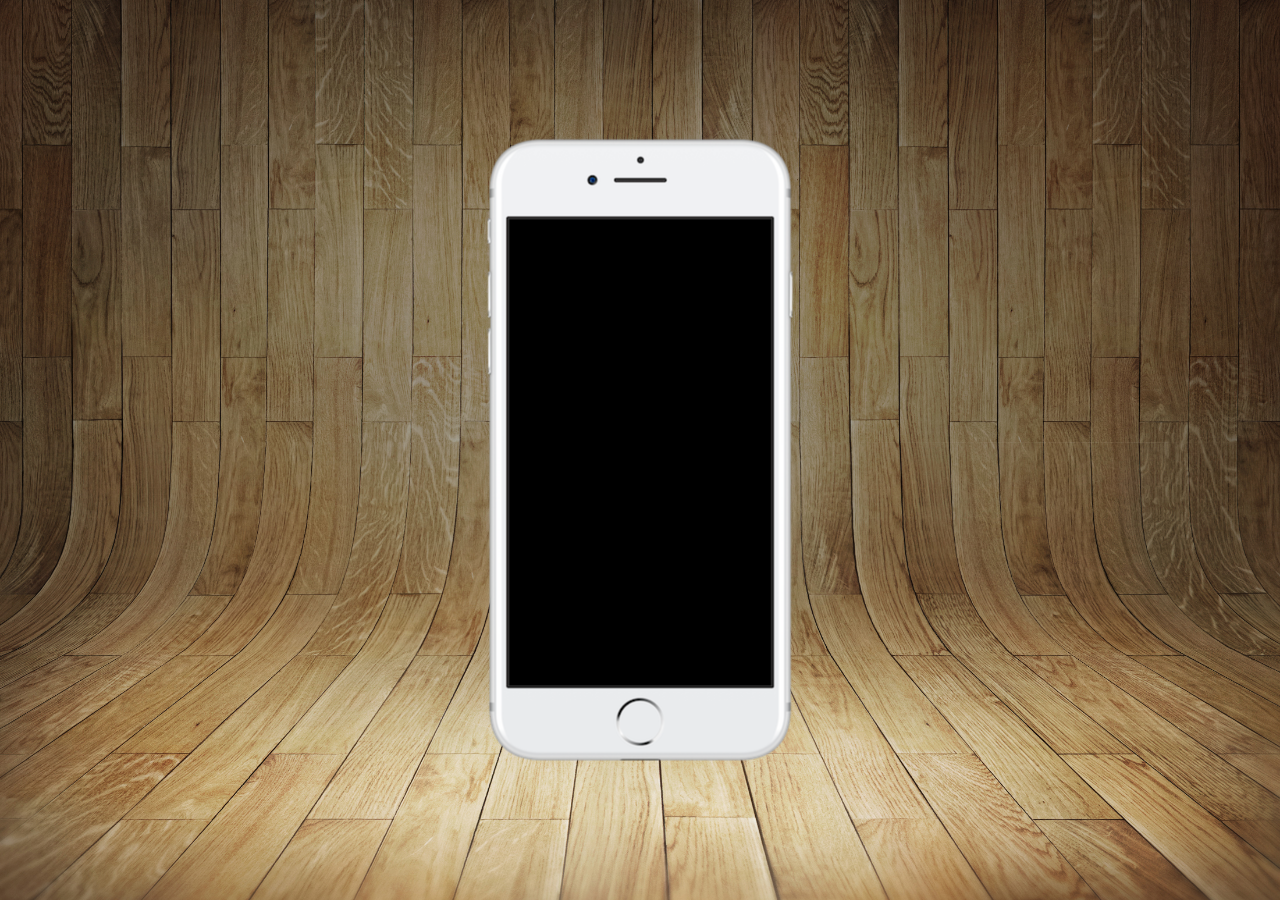
==== index.html @ 2ec743eb "projeto social" ====
<!DOCTYPE html>
<html lang="pt-br">
<head>
    <meta charset="UTF-8">
    <meta name="viewport" content="width=device-width, initial-scale=1.0">
    <title>Projeto Social</title>
    <link rel="shortcut icon" href="favicon.ico" type="image/x-icon">
    <link rel="stylesheet" href="estilo/style.css">
</head>
<body>
    <main>
        <section id="telefone">
            
        </section>
        <section id="redes-socias">

        </section>
    </main>
</body>
</html>
---- estilo/style.css ----
@charset "UTF-8";

*{
    margin: 0px;
    padding: 0px;
    font-family: Arial, Helvetica, sans-serif;
}
html, body{
    height: 100vh;
    width: 100vw;
}

body{
     background:url('../imagens/fundo-madeira.jpg') no-repeat top center;
     background-size: cover;
     background-attachment: fixed;
}
main{
    height: 100vh;
    position: relative;
    background-color: ;
}

section#telefone{
    position: absolute;
    top: 50%;
    left: 50%;
    transform: translate(-50%, -50%);


    height: 627px;
    width: 311px;
    background:url(../imagens/frame-iphone.png) no-repeat;
}
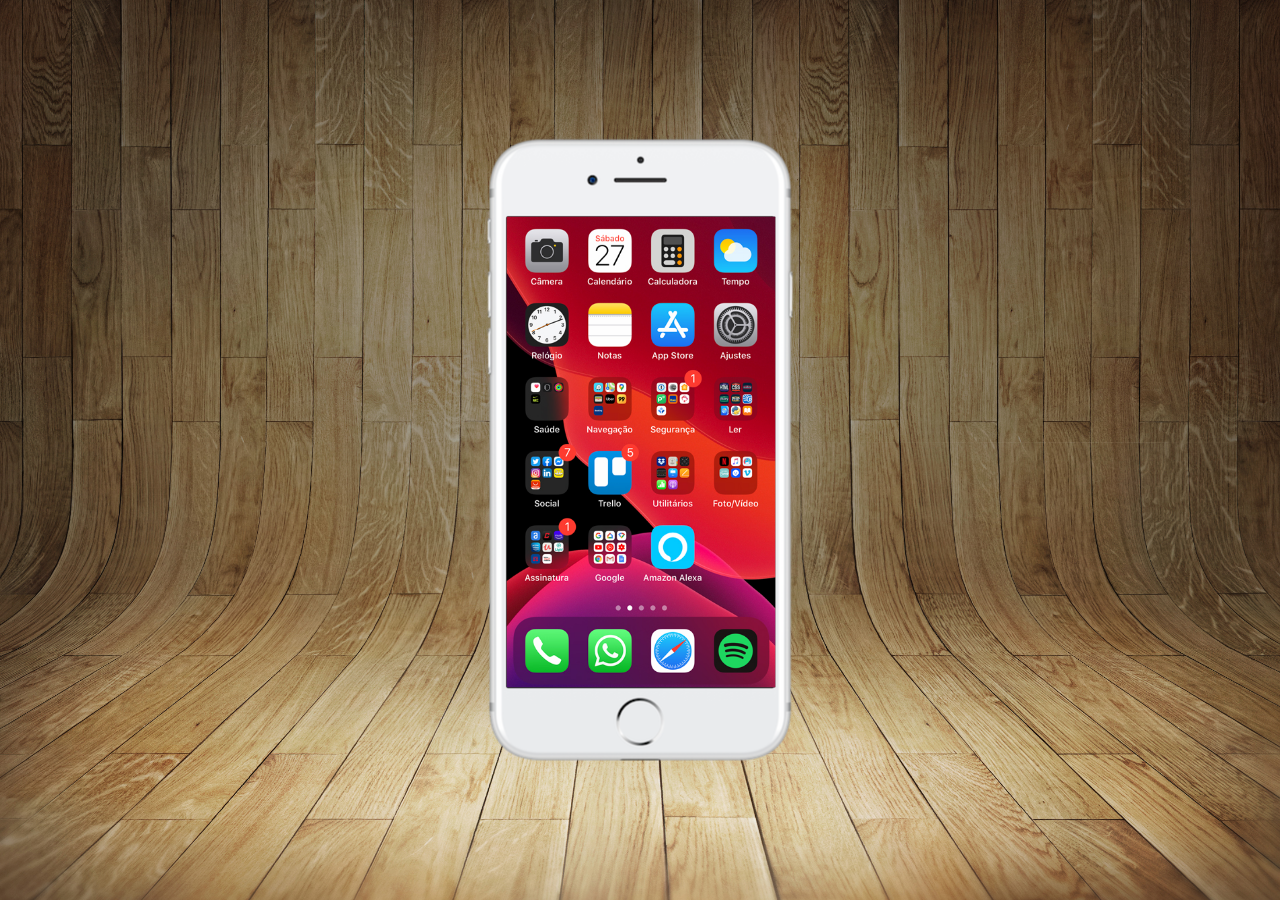
==== commit 1e90de72: "criação da tela home" ====
--- a/index.html
+++ b/index.html
@@ -10,7 +10,7 @@
 <body>
     <main>
         <section id="telefone">
-            
+            <iframe src="home.html" frameborder="0" name="tela" id="tela"></iframe>
         </section>
         <section id="redes-socias">
 
--- a/estilo/style.css
+++ b/estilo/style.css
@@ -31,4 +31,12 @@
     height: 627px;
     width: 311px;
     background:url(../imagens/frame-iphone.png) no-repeat;
+}
+
+#tela{
+    position: relative;
+    top: 80px;
+    left: 22px;
+    width: 269px;
+    height:471px;
 }
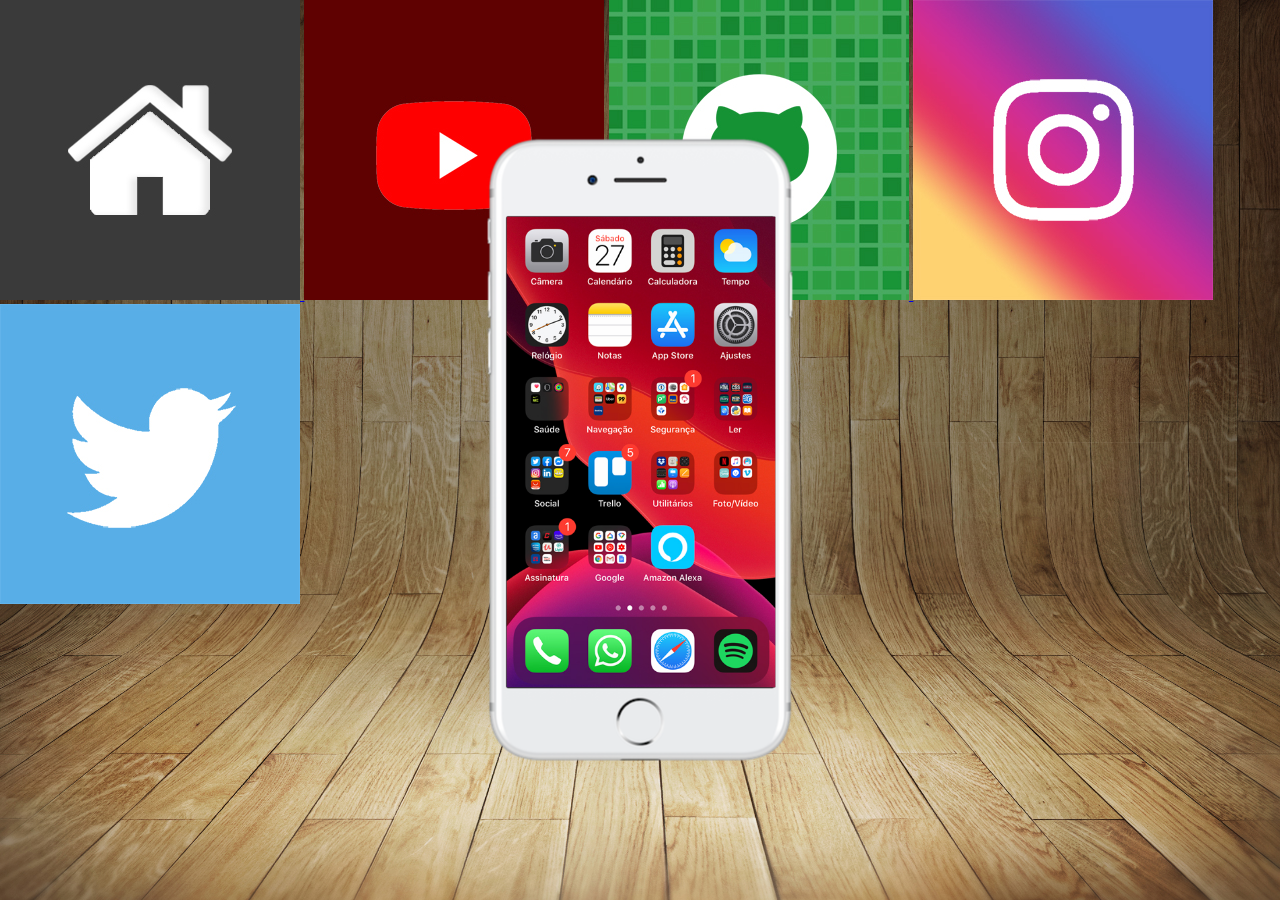
==== commit 22cde20f: "up" ====
--- a/index.html
+++ b/index.html
@@ -10,10 +10,22 @@
 <body>
     <main>
         <section id="telefone">
-            <iframe src="home.html" frameborder="0" name="tela" id="tela"></iframe>
+            <iframe src="home.html" frameborder="0" name="tela" id="tela">
+                <p>navegador não compatível</p>
+            </iframe>
         </section>
         <section id="redes-socias">
-
+            <a href="#" target="tela"><img src="imagens/logo-home.jpg" alt="home"> </a>
+            <a href="#" target="tela"> <img src="imagens/logo-youtube.jpg" alt="YouTube"></a>
+            <a href="#" target="tela">
+                <img src="imagens/logo-github.jpg" alt="GitHub">
+            </a>
+            <a href="#" target="tela">
+                <img src="imagens/logo-instagram.jpg" alt="Instagram">
+            </a>
+            <a href="#" target="tela">
+                <img src="imagens/logo-twitter.jpg" alt="twiter">
+            </a>
         </section>
     </main>
 </body>
--- a/estilo/style.css
+++ b/estilo/style.css
@@ -39,4 +39,9 @@
     left: 22px;
     width: 269px;
     height:471px;
+}
+section#redes-sociais img{
+    width: 20%;
+    margin: 10px;
+    border-radius: 50%;
 }
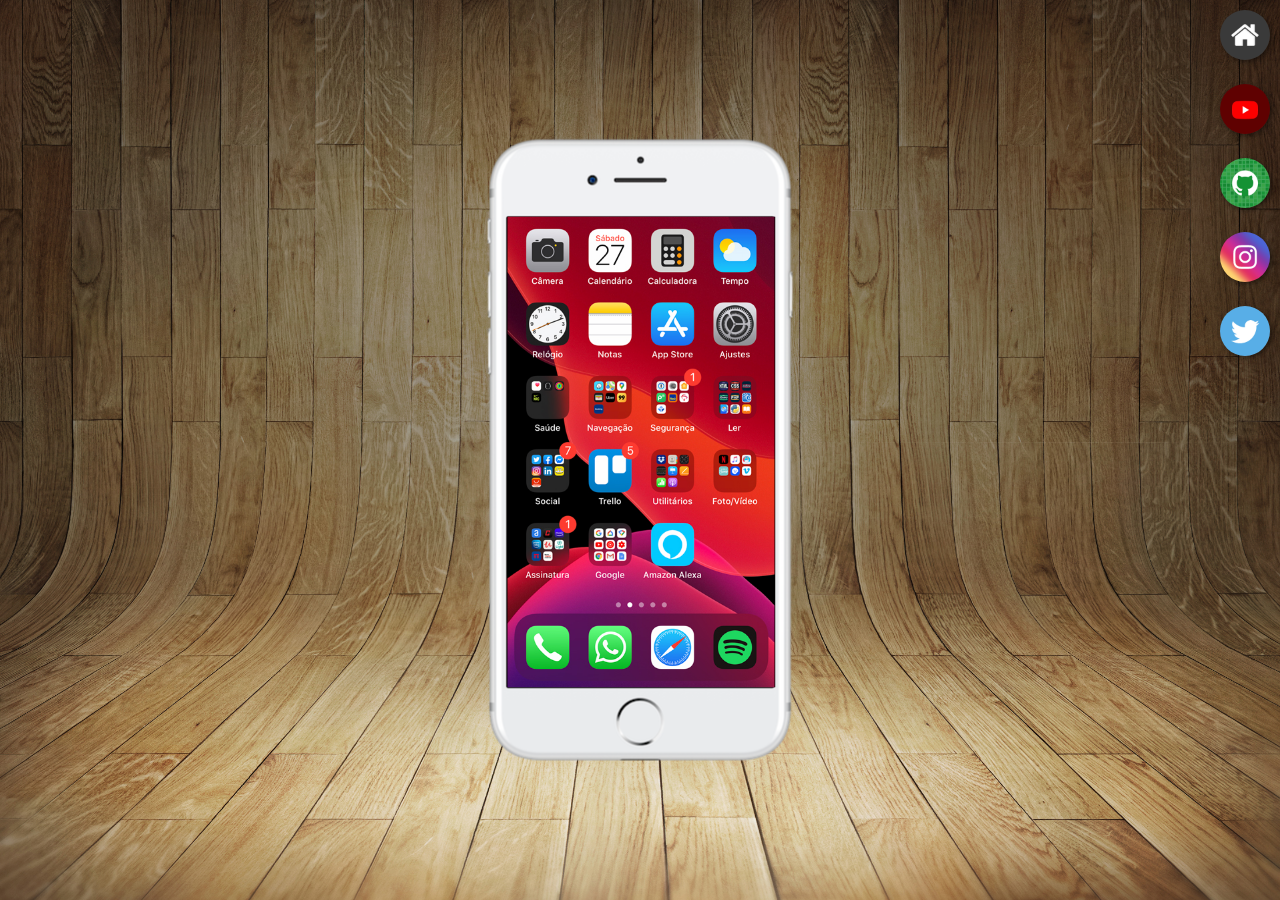
==== commit 68134766: "desafio do projeto social" ====
--- a/index.html
+++ b/index.html
@@ -14,16 +14,16 @@
                 <p>navegador não compatível</p>
             </iframe>
         </section>
-        <section id="redes-socias">
-            <a href="#" target="tela"><img src="imagens/logo-home.jpg" alt="home"> </a>
-            <a href="#" target="tela"> <img src="imagens/logo-youtube.jpg" alt="YouTube"></a>
-            <a href="#" target="tela">
+        <section id="redes-sociais">
+            <a href="home.html" target="tela"><img src="imagens/logo-home.jpg" alt="home"> </a> <br>
+            <a href="youtube.html" target="tela"> <img src="imagens/logo-youtube.jpg" alt="YouTube"></a> <br>
+            <a href="github.html" target="tela">
                 <img src="imagens/logo-github.jpg" alt="GitHub">
-            </a>
-            <a href="#" target="tela">
+            </a> <br>
+            <a href="instagram.html" target="tela">
                 <img src="imagens/logo-instagram.jpg" alt="Instagram">
-            </a>
-            <a href="#" target="tela">
+            </a> <br>
+            <a href="twiter.html" target="tela">
                 <img src="imagens/logo-twitter.jpg" alt="twiter">
             </a>
         </section>
--- a/estilo/style.css
+++ b/estilo/style.css
@@ -18,7 +18,6 @@
 main{
     height: 100vh;
     position: relative;
-    background-color: ;
 }
 
 section#telefone{
@@ -40,8 +39,21 @@
     width: 269px;
     height:471px;
 }
-section#redes-sociais img{
-    width: 20%;
+#redes-sociais{
+
+    text-align: right;
+}
+
+#redes-sociais img{
+
+    width: 50px;
     margin: 10px;
     border-radius: 50%;
-}+    box-shadow: 2px 2px 5px rgba(0, 0, 0, 0.459);
+}
+#redes-sociais img:hover{
+    border: 2px solid rgb(158, 0, 0);
+    transform: translate(-3px, -3px);
+    box-shadow: 5px 5px 10px black;
+    transition: transform 0.5s,border 1s;
+}  
